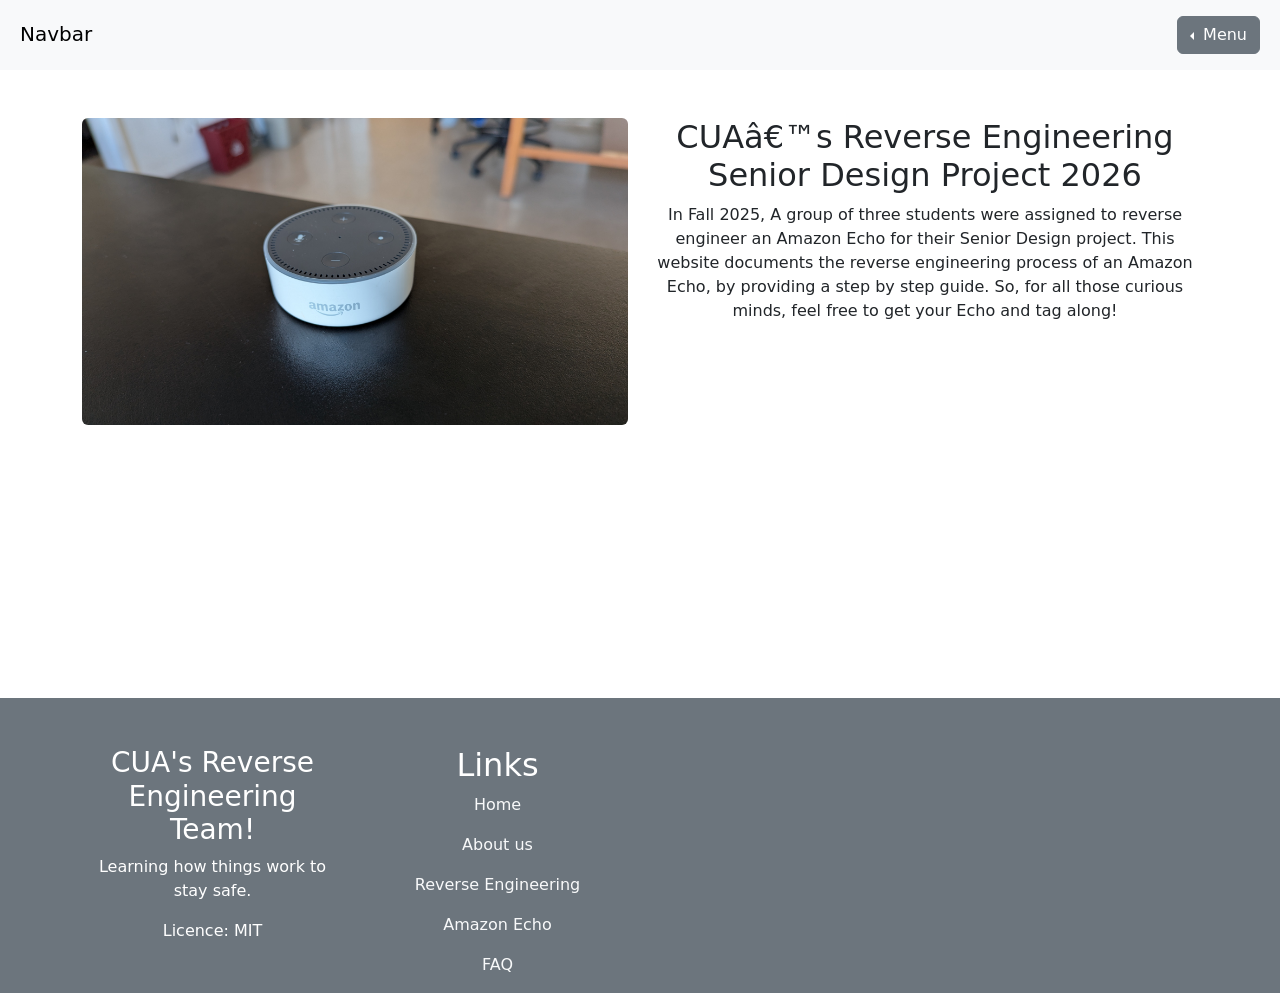
==== index.html @ dbf66ec4 "adding linkes and more pages" ====
<!DOCTYPE html>

<html>
    <head>
        <link href="https://cdn.jsdelivr.net/npm/bootstrap@5.3.8/dist/css/bootstrap.min.css" rel="stylesheet" integrity="sha384-sRIl4kxILFvY47J16cr9ZwB07vP4J8+LH7qKQnuqkuIAvNWLzeN8tE5YBujZqJLB" crossorigin="anonymous">
        <script src="https://cdn.jsdelivr.net/npm/@popperjs/core@2.11.8/dist/umd/popper.min.js" integrity="sha384-I7E8VVD/ismYTF4hNIPjVp/Zjvgyol6VFvRkX/vR+Vc4jQkC+hVqc2pM8ODewa9r" crossorigin="anonymous"></script>
        <script src="https://cdn.jsdelivr.net/npm/bootstrap@5.3.8/dist/js/bootstrap.min.js" integrity="sha384-G/EV+4j2dNv+tEPo3++6LCgdCROaejBqfUeNjuKAiuXbjrxilcCdDz6ZAVfHWe1Y" crossorigin="anonymous"></script>
    </head>
    <body>
        <nav class="navbar bg-body-tertiary">
            <div class="container-fluid d-flex">
                <div class="p-2 flex-grow-1">
                    <span class="navbar-brand mb-0 h1">Navbar</span>
                </div>
                <div class="p-2 dropstart">
                    <div class="dropdown">
                    <button class="btn btn-secondary dropdown-toggle" type="button" data-bs-toggle="dropdown" aria-expanded="false">
                        Menu
                    </button>
                    <ul class="dropdown-menu">
                        <li><a class="dropdown-item" href="index.html">Home</a></li>
                        <li><a class="dropdown-item" href="about_us.html">About us</a></li>
                        <li><a class="dropdown-item" href="reverse_engineering.html">Reverse Engineering</a></li>
                        <li><a class="dropdown-item" href="how_to.html">Amazon Echo</a></li>
                        <li><a class="dropdown-item" href="faq.html">FAQ</a></li>
                    </ul>
                    </div>
                </div>
            </div>
        </nav>

        <div class="container text-center mt-5">
            <div class="row">
                <div class="col">
                    <img src="images/echo.jpg" class="w-100 rounded float-start" alt="A white Amazon Echo">
                </div>
                <div class="col">
                    <h2>CUA’s Reverse Engineering Senior Design Project 2026</h2>
                    <p>
                        In Fall 2025, A group of three students were assigned to reverse engineer an Amazon 
                        Echo for their Senior Design project. This website documents the reverse engineering 
                        process of an Amazon Echo, by providing a step by step guide. So, for all those curious 
                        minds, feel free to get your Echo and tag along!
                    </p>
                </div>
            </div>
        </div>

        <div class="d-flex" style="height: 25vh;">
            <div class="vr opacity-0"></div>
        </div>

        <div class="container-fluid text-bg-secondary mt-5 pt-5">
            <div class="container text-center">
                <div class="row">
                    <div class="col">
                        <h3>CUA's Reverse Engineering Team!</h2>
                        <p>Learning how things work to stay safe.</p>
                        <p>Licence: MIT</p>
                    </div>

                    <div class="col">
                        <h2>Links</h2>
                        <p><a class="link-light link-offset-2 link-underline link-underline-opacity-0 link-underline-opacity-75-hover" href="index.html">Home</a></p>
                        <p><a class="link-light link-offset-2 link-underline link-underline-opacity-0 link-underline-opacity-75-hover" href="about_us.html">About us</a></p>
                        <p><a class="link-light link-offset-2 link-underline link-underline-opacity-0 link-underline-opacity-75-hover" href="reverse_engineering.html">Reverse Engineering</a></p>
                        <p><a class="link-light link-offset-2 link-underline link-underline-opacity-0 link-underline-opacity-75-hover" href="how_to.html">Amazon Echo</a></p>
                        <p><a class="link-light link-offset-2 link-underline link-underline-opacity-0 link-underline-opacity-75-hover" href="faq.html">FAQ</a></p>
                    </div>
                    <div class="col-6"></div>
                </div>
            </div>
        </div>
    </body>
</html>
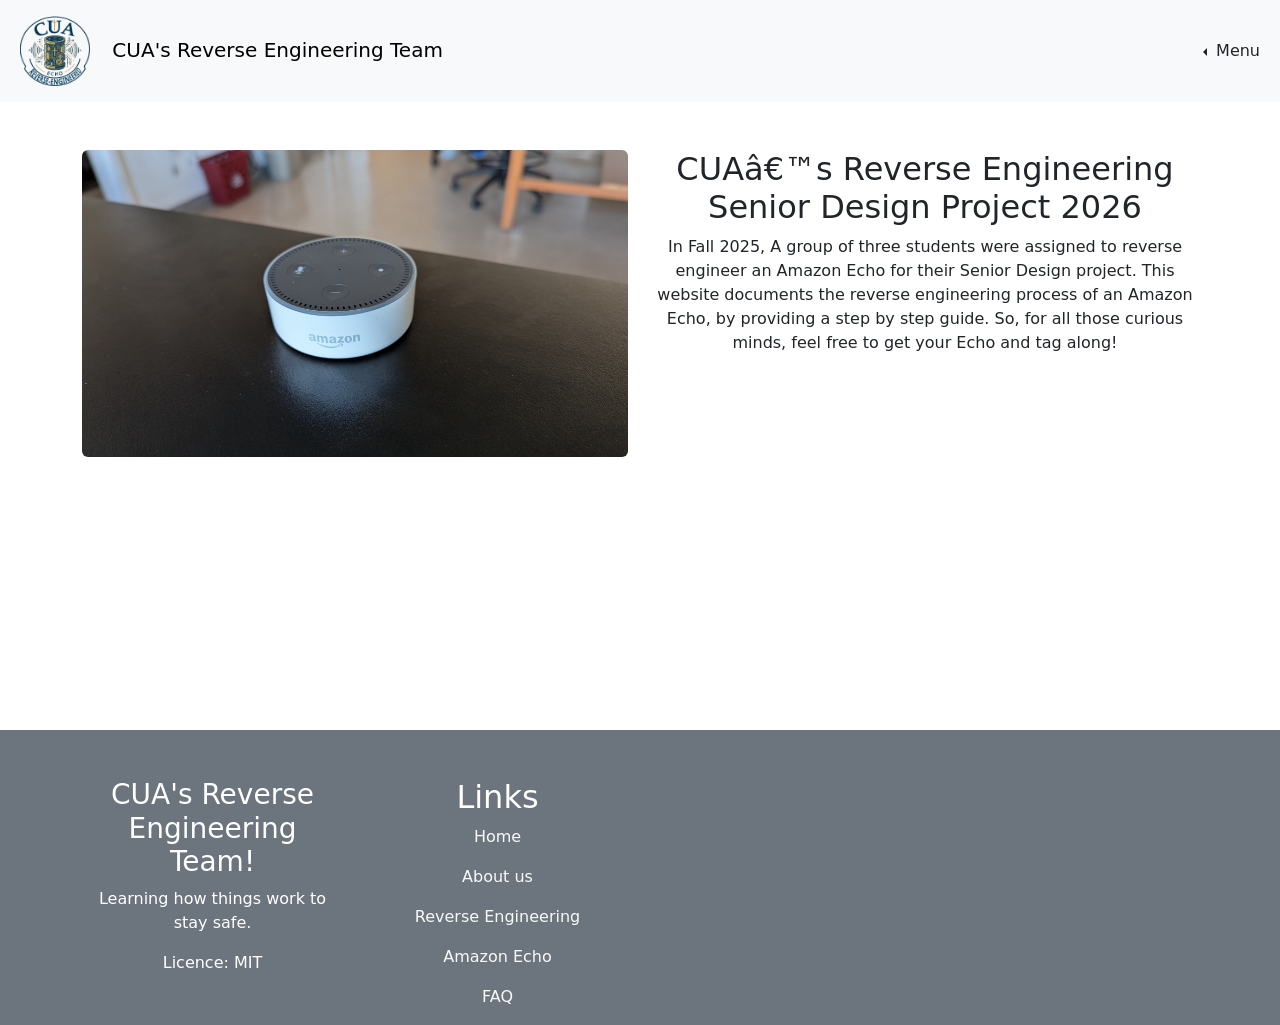
==== commit 7a5d4d5a: "Logo and how to content" ====
--- a/index.html
+++ b/index.html
@@ -10,11 +10,14 @@
         <nav class="navbar bg-body-tertiary">
             <div class="container-fluid d-flex">
                 <div class="p-2 flex-grow-1">
-                    <span class="navbar-brand mb-0 h1">Navbar</span>
+                        <a class="navbar-brand" href="#">
+                            <img src="images/logo.png" alt="logo" width="70" height="70">
+                        </a>
+                    <span class="navbar-brand mb-0 h1">CUA's Reverse Engineering Team</span>
                 </div>
                 <div class="p-2 dropstart">
                     <div class="dropdown">
-                    <button class="btn btn-secondary dropdown-toggle" type="button" data-bs-toggle="dropdown" aria-expanded="false">
+                    <button class="nav-link dropdown-toggle" type="button" data-bs-toggle="dropdown" aria-expanded="false">
                         Menu
                     </button>
                     <ul class="dropdown-menu">
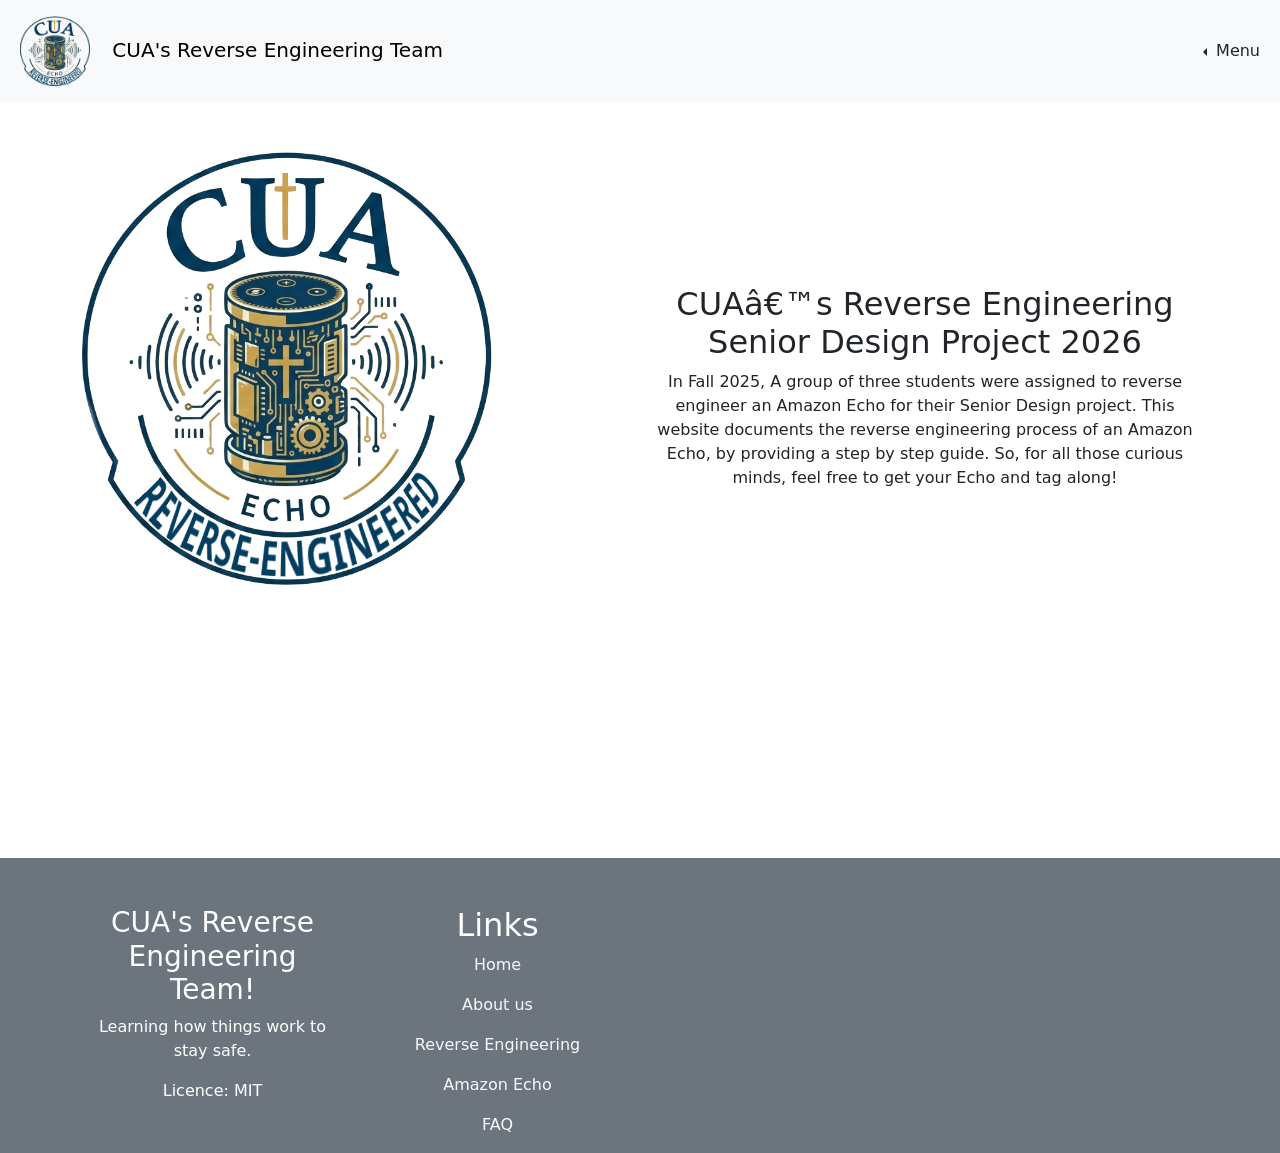
==== commit daaac7e0: "Add logo to index" ====
--- a/index.html
+++ b/index.html
@@ -35,9 +35,12 @@
         <div class="container text-center mt-5">
             <div class="row">
                 <div class="col">
-                    <img src="images/echo.jpg" class="w-100 rounded float-start" alt="A white Amazon Echo">
+                    <img src="images/logo.png" class="w-75 rounded float-start" alt="logo">
                 </div>
                 <div class="col">
+                    <div class="d-flex" style="height: 15vh;">
+                        <div class="vr opacity-0"></div>
+                    </div>
                     <h2>CUA’s Reverse Engineering Senior Design Project 2026</h2>
                     <p>
                         In Fall 2025, A group of three students were assigned to reverse engineer an Amazon 
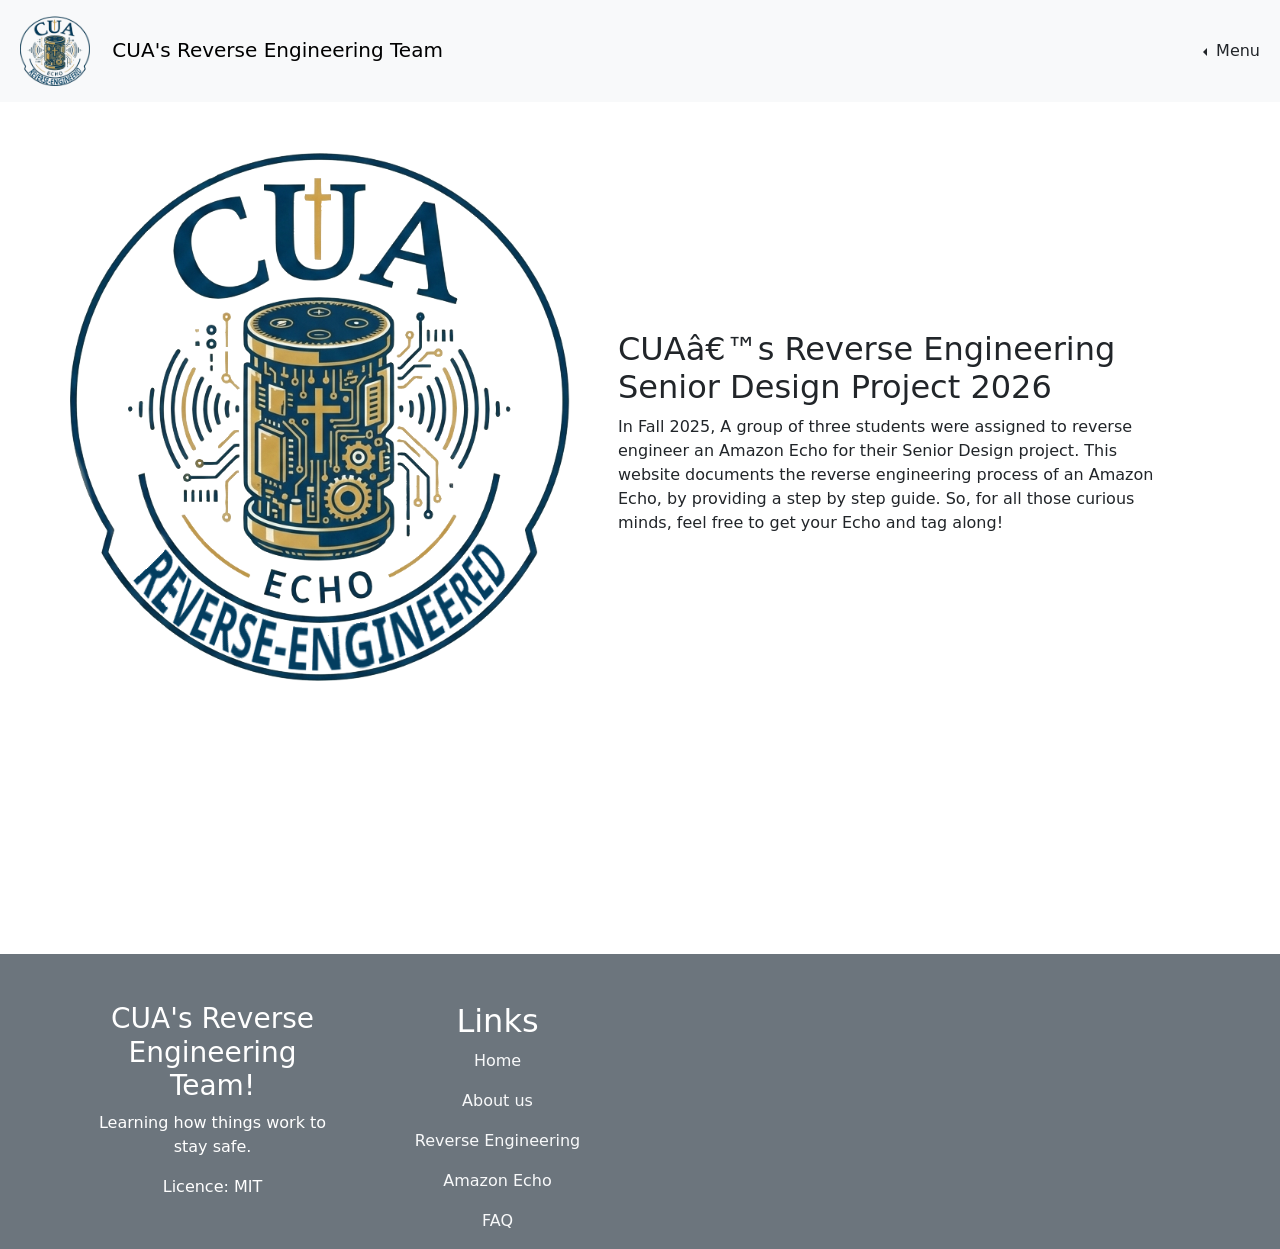
==== commit 03f9f7c7: "fixing flex to support multiple view ports" ====
--- a/index.html
+++ b/index.html
@@ -32,23 +32,21 @@
             </div>
         </nav>
 
-        <div class="container text-center mt-5">
-            <div class="row">
-                <div class="col">
-                    <img src="images/logo.png" class="w-75 rounded float-start" alt="logo">
+        <div class="d-flex flex-wrap justify-content-center mt-5">
+            <div style="width: 500px">
+                <img src="images/logo.png" alt="logo" class="img-fluid">
+            </div>
+            <div class="w-50 px-5">
+                <div class="d-flex" style="height: 20vh;">
+                    <div class="vr opacity-0"></div>
                 </div>
-                <div class="col">
-                    <div class="d-flex" style="height: 15vh;">
-                        <div class="vr opacity-0"></div>
-                    </div>
-                    <h2>CUA’s Reverse Engineering Senior Design Project 2026</h2>
-                    <p>
-                        In Fall 2025, A group of three students were assigned to reverse engineer an Amazon 
-                        Echo for their Senior Design project. This website documents the reverse engineering 
-                        process of an Amazon Echo, by providing a step by step guide. So, for all those curious 
-                        minds, feel free to get your Echo and tag along!
-                    </p>
-                </div>
+                <h2>CUA’s Reverse Engineering Senior Design Project 2026</h2>
+                <p>
+                    In Fall 2025, A group of three students were assigned to reverse engineer an Amazon 
+                    Echo for their Senior Design project. This website documents the reverse engineering 
+                    process of an Amazon Echo, by providing a step by step guide. So, for all those curious 
+                    minds, feel free to get your Echo and tag along!
+                </p>
             </div>
         </div>
 
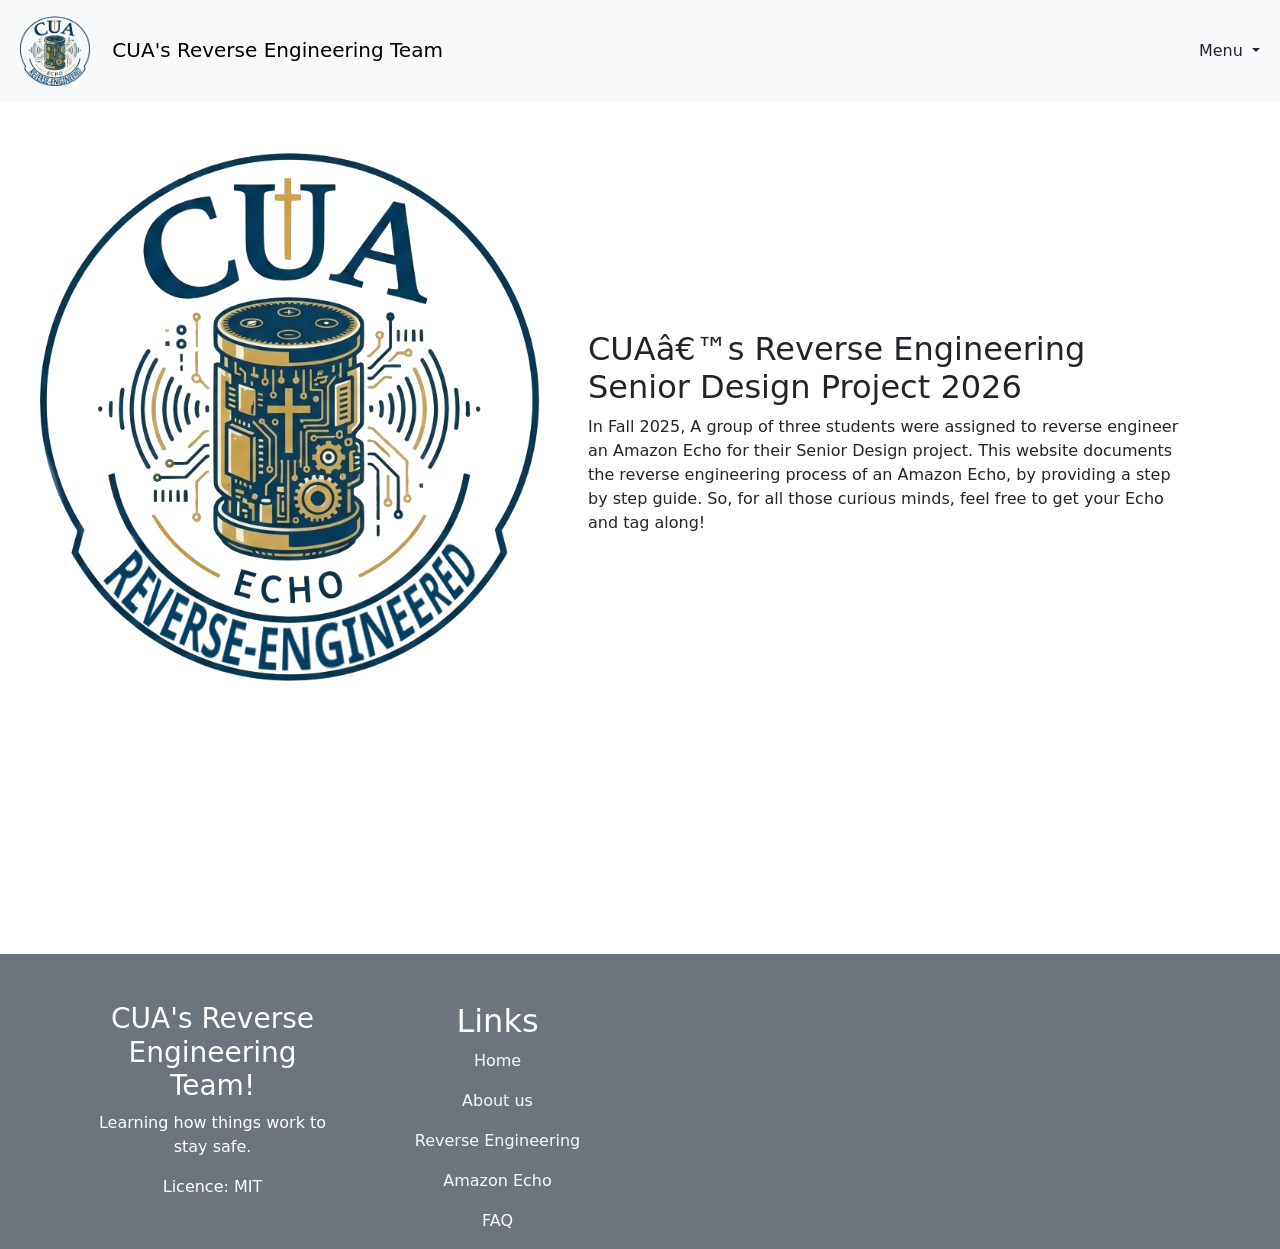
==== commit 6d604ab6: "fixing nav bar" ====
--- a/index.html
+++ b/index.html
@@ -8,26 +8,24 @@
     </head>
     <body>
         <nav class="navbar bg-body-tertiary">
-            <div class="container-fluid d-flex">
+            <div class="container-fluid d-flex justify-content-between">
                 <div class="p-2 flex-grow-1">
                         <a class="navbar-brand" href="#">
                             <img src="images/logo.png" alt="logo" width="70" height="70">
                         </a>
                     <span class="navbar-brand mb-0 h1">CUA's Reverse Engineering Team</span>
                 </div>
-                <div class="p-2 dropstart">
-                    <div class="dropdown">
-                    <button class="nav-link dropdown-toggle" type="button" data-bs-toggle="dropdown" aria-expanded="false">
-                        Menu
-                    </button>
-                    <ul class="dropdown-menu">
-                        <li><a class="dropdown-item" href="index.html">Home</a></li>
-                        <li><a class="dropdown-item" href="about_us.html">About us</a></li>
-                        <li><a class="dropdown-item" href="reverse_engineering.html">Reverse Engineering</a></li>
-                        <li><a class="dropdown-item" href="how_to.html">Amazon Echo</a></li>
-                        <li><a class="dropdown-item" href="faq.html">FAQ</a></li>
-                    </ul>
-                    </div>
+                <div class="p-2 dropdown">
+                <button class="nav-link dropdown-toggle" type="button" data-bs-toggle="dropdown" aria-expanded="false">
+                    Menu
+                </button>
+                <ul class="dropdown-menu dropdown-menu-end">
+                    <li><a class="dropdown-item" href="index.html">Home</a></li>
+                    <li><a class="dropdown-item" href="about_us.html">About us</a></li>
+                    <li><a class="dropdown-item" href="reverse_engineering.html">Reverse Engineering</a></li>
+                    <li><a class="dropdown-item" href="how_to.html">Amazon Echo</a></li>
+                    <li><a class="dropdown-item" href="faq.html">FAQ</a></li>
+                </ul>
                 </div>
             </div>
         </nav>
@@ -36,7 +34,7 @@
             <div style="width: 500px">
                 <img src="images/logo.png" alt="logo" class="img-fluid">
             </div>
-            <div class="w-50 px-5">
+            <div class="px-5" style="width:700px">
                 <div class="d-flex" style="height: 20vh;">
                     <div class="vr opacity-0"></div>
                 </div>
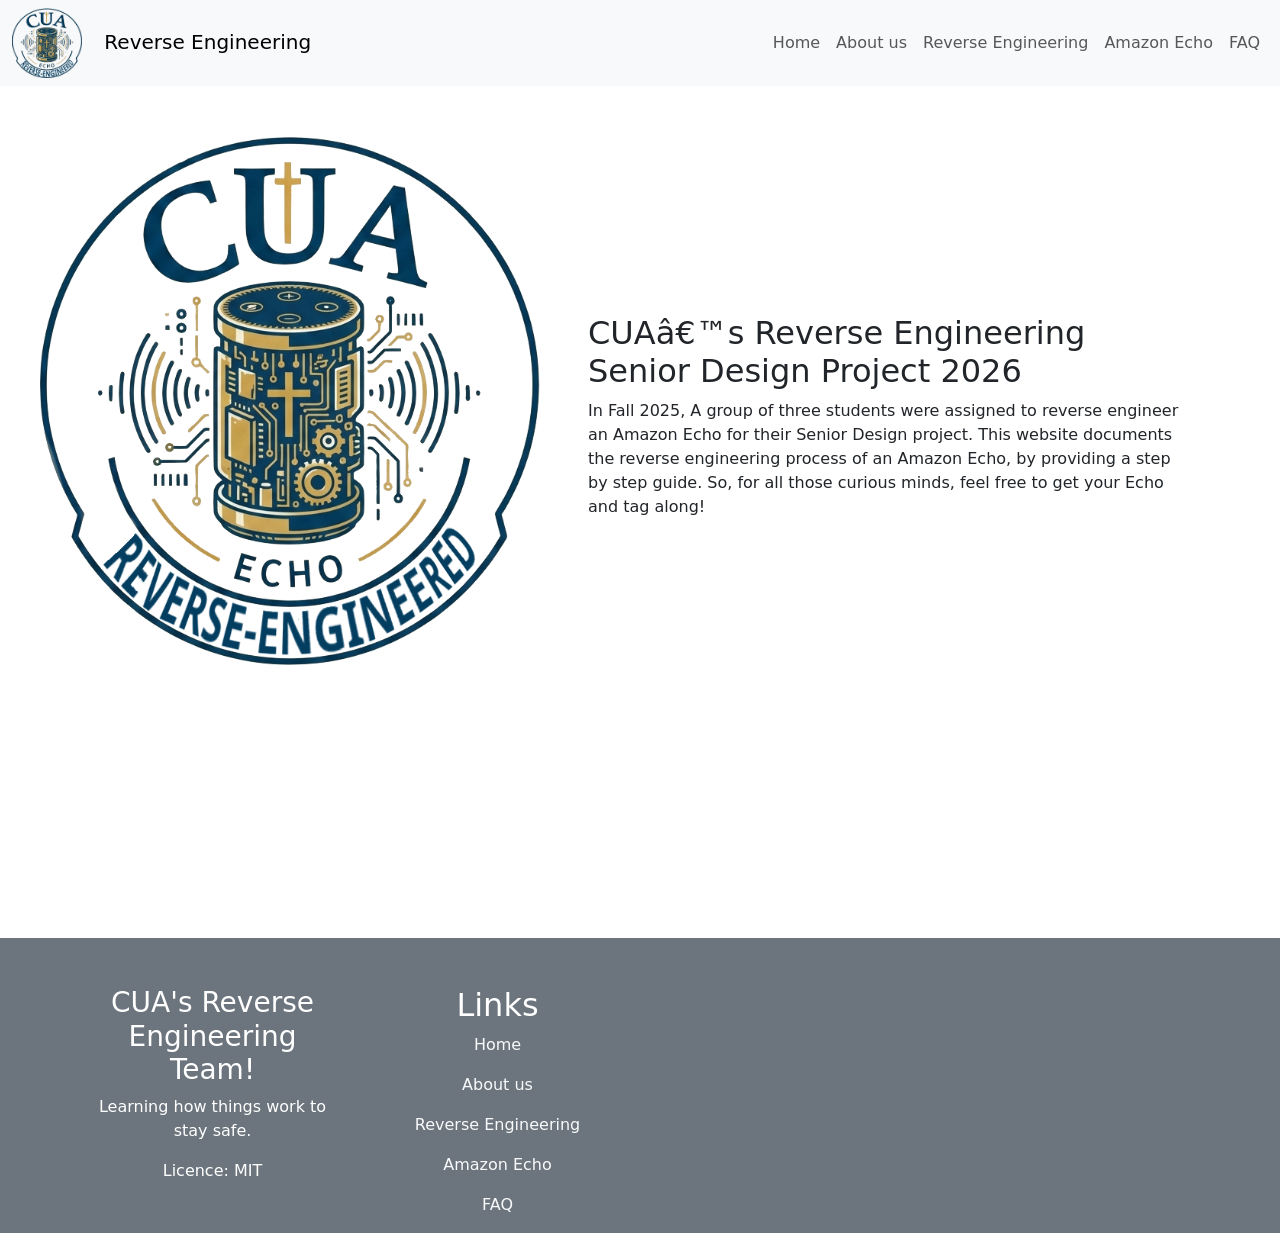
==== commit 9df580fd: "adding media support" ====
--- a/index.html
+++ b/index.html
@@ -5,28 +5,38 @@
         <link href="https://cdn.jsdelivr.net/npm/bootstrap@5.3.8/dist/css/bootstrap.min.css" rel="stylesheet" integrity="sha384-sRIl4kxILFvY47J16cr9ZwB07vP4J8+LH7qKQnuqkuIAvNWLzeN8tE5YBujZqJLB" crossorigin="anonymous">
         <script src="https://cdn.jsdelivr.net/npm/@popperjs/core@2.11.8/dist/umd/popper.min.js" integrity="sha384-I7E8VVD/ismYTF4hNIPjVp/Zjvgyol6VFvRkX/vR+Vc4jQkC+hVqc2pM8ODewa9r" crossorigin="anonymous"></script>
         <script src="https://cdn.jsdelivr.net/npm/bootstrap@5.3.8/dist/js/bootstrap.min.js" integrity="sha384-G/EV+4j2dNv+tEPo3++6LCgdCROaejBqfUeNjuKAiuXbjrxilcCdDz6ZAVfHWe1Y" crossorigin="anonymous"></script>
+        <meta name="viewport" content="width=device-width, initial-scale=1.0">
     </head>
     <body>
-        <nav class="navbar bg-body-tertiary">
+        <nav class="navbar navbar-expand-lg navbar-light bg-light">
             <div class="container-fluid d-flex justify-content-between">
-                <div class="p-2 flex-grow-1">
-                        <a class="navbar-brand" href="#">
-                            <img src="images/logo.png" alt="logo" width="70" height="70">
-                        </a>
-                    <span class="navbar-brand mb-0 h1">CUA's Reverse Engineering Team</span>
-                </div>
-                <div class="p-2 dropdown">
-                <button class="nav-link dropdown-toggle" type="button" data-bs-toggle="dropdown" aria-expanded="false">
-                    Menu
+            <!-- Brand/Logo -->
+            <div >
+                <a class="navbar-brand" href="#">
+                    <img src="images/logo.png" alt="logo" width="70" height="70">
+                </a>
+                <span class="navbar-brand mb-0 h5">Reverse Engineering</span>
+            </div>
+
+            <!-- Toggler Button for Small Screens -->
+            <div class="d-flex justify-content-end">
+                <button class="navbar-toggler" type="button" data-bs-toggle="collapse" data-bs-target="#navbarNav" aria-controls="navbarNav" aria-expanded="false" aria-label="Toggle navigation">
+                    <span class="navbar-toggler-icon"></span>
                 </button>
-                <ul class="dropdown-menu dropdown-menu-end">
-                    <li><a class="dropdown-item" href="index.html">Home</a></li>
-                    <li><a class="dropdown-item" href="about_us.html">About us</a></li>
-                    <li><a class="dropdown-item" href="reverse_engineering.html">Reverse Engineering</a></li>
-                    <li><a class="dropdown-item" href="how_to.html">Amazon Echo</a></li>
-                    <li><a class="dropdown-item" href="faq.html">FAQ</a></li>
+            </div>
+
+            <!-- Navbar Links (Collapsible) -->
+            <div class="d-flex justify-content-end">
+                <div class="collapse navbar-collapse" id="navbarNav">
+                <ul class="navbar-nav">
+                    <li class="nav-item"><a class="nav-link" href="index.html">Home</a></li>
+                    <li class="nav-item"><a class="nav-link" href="about_us.html">About us</a></li>
+                    <li class="nav-item"><a class="nav-link" href="reverse_engineering.html">Reverse Engineering</a></li>
+                    <li class="nav-item"><a class="nav-link" href="how_to.html">Amazon Echo</a></li>
+                    <li class="nav-item"><a class="nav-link" href="faq.html">FAQ</a></li>
                 </ul>
                 </div>
+            </div>
             </div>
         </nav>
 
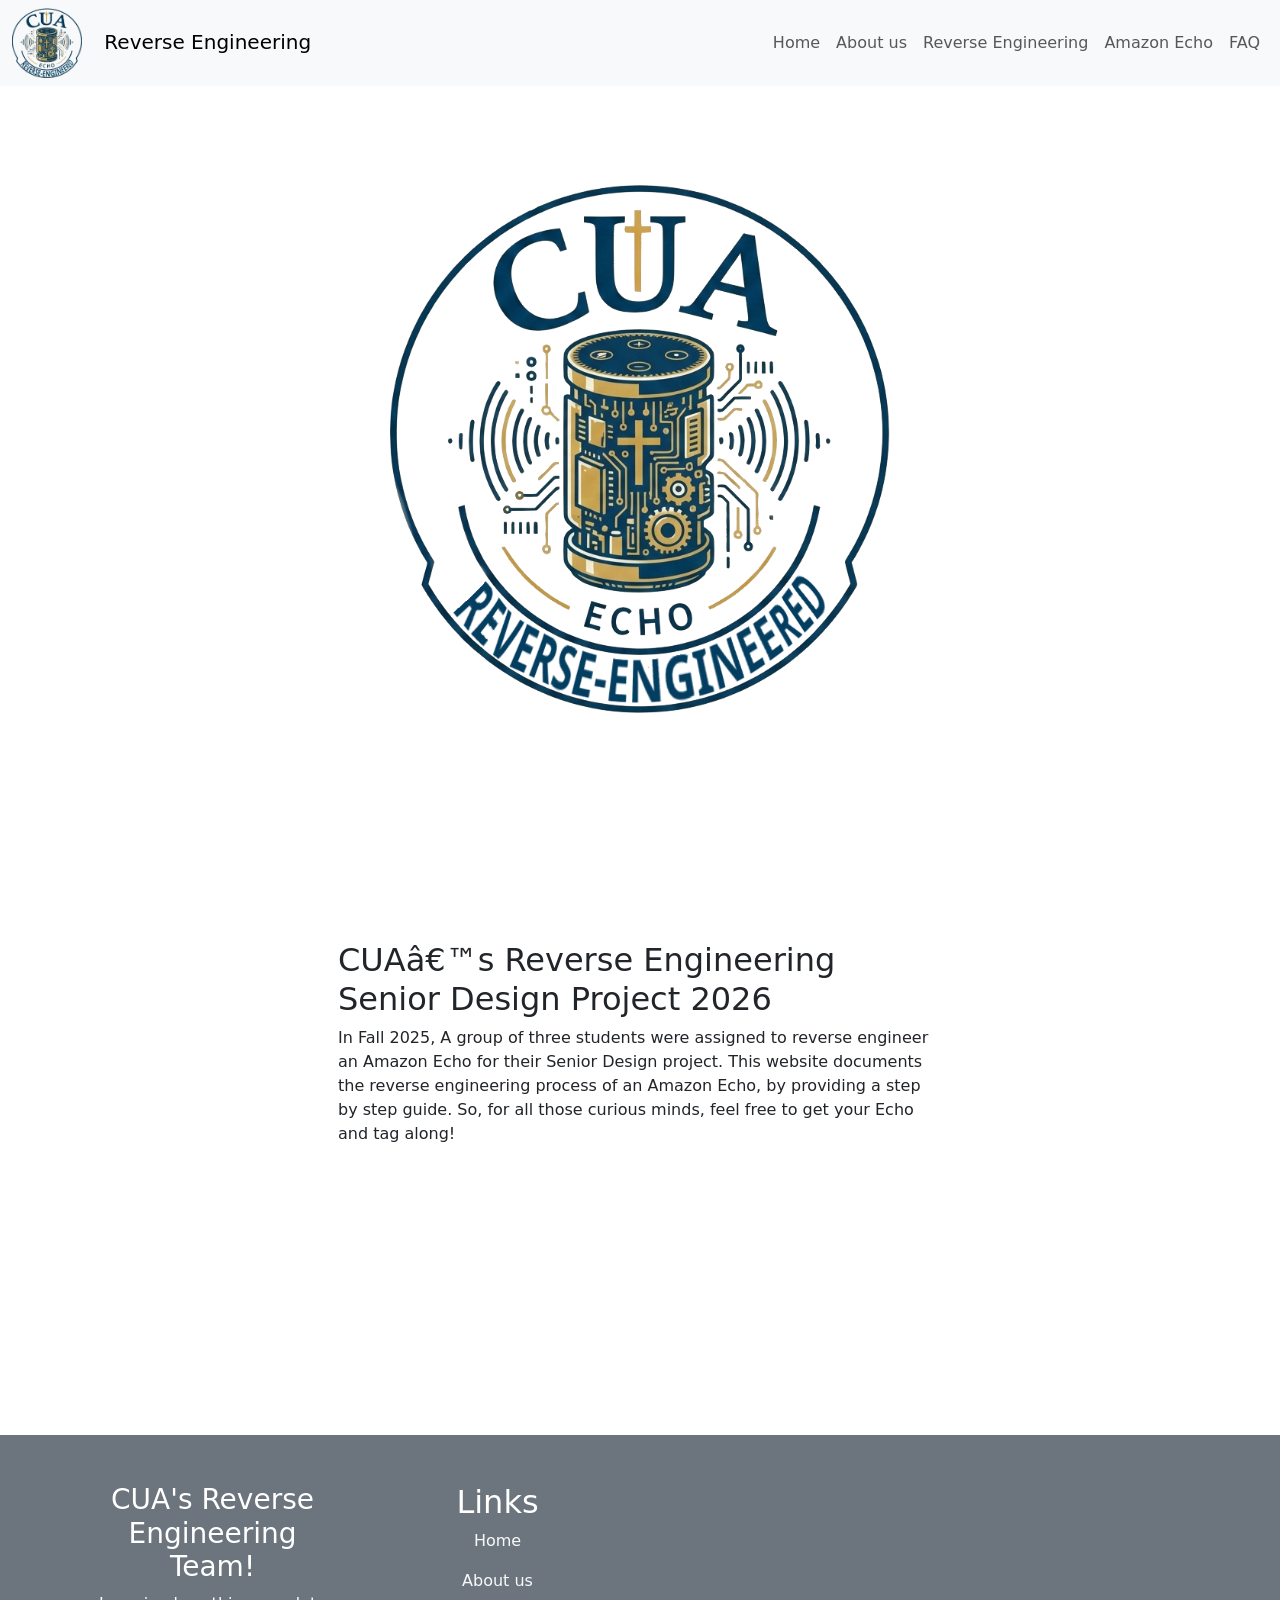
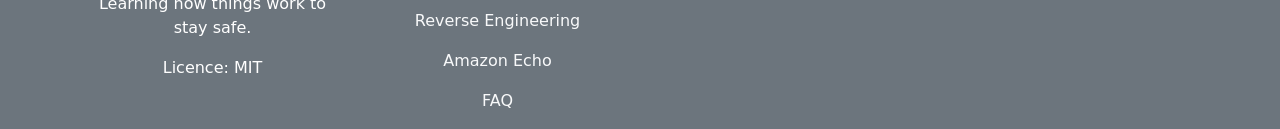
==== commit 0f270118: "fixing index img" ====
--- a/index.html
+++ b/index.html
@@ -41,7 +41,7 @@
         </nav>
 
         <div class="d-flex flex-wrap justify-content-center mt-5">
-            <div style="width: 500px">
+            <div style="width: 500px" class="m-5">
                 <img src="images/logo.png" alt="logo" class="img-fluid">
             </div>
             <div class="px-5" style="width:700px">
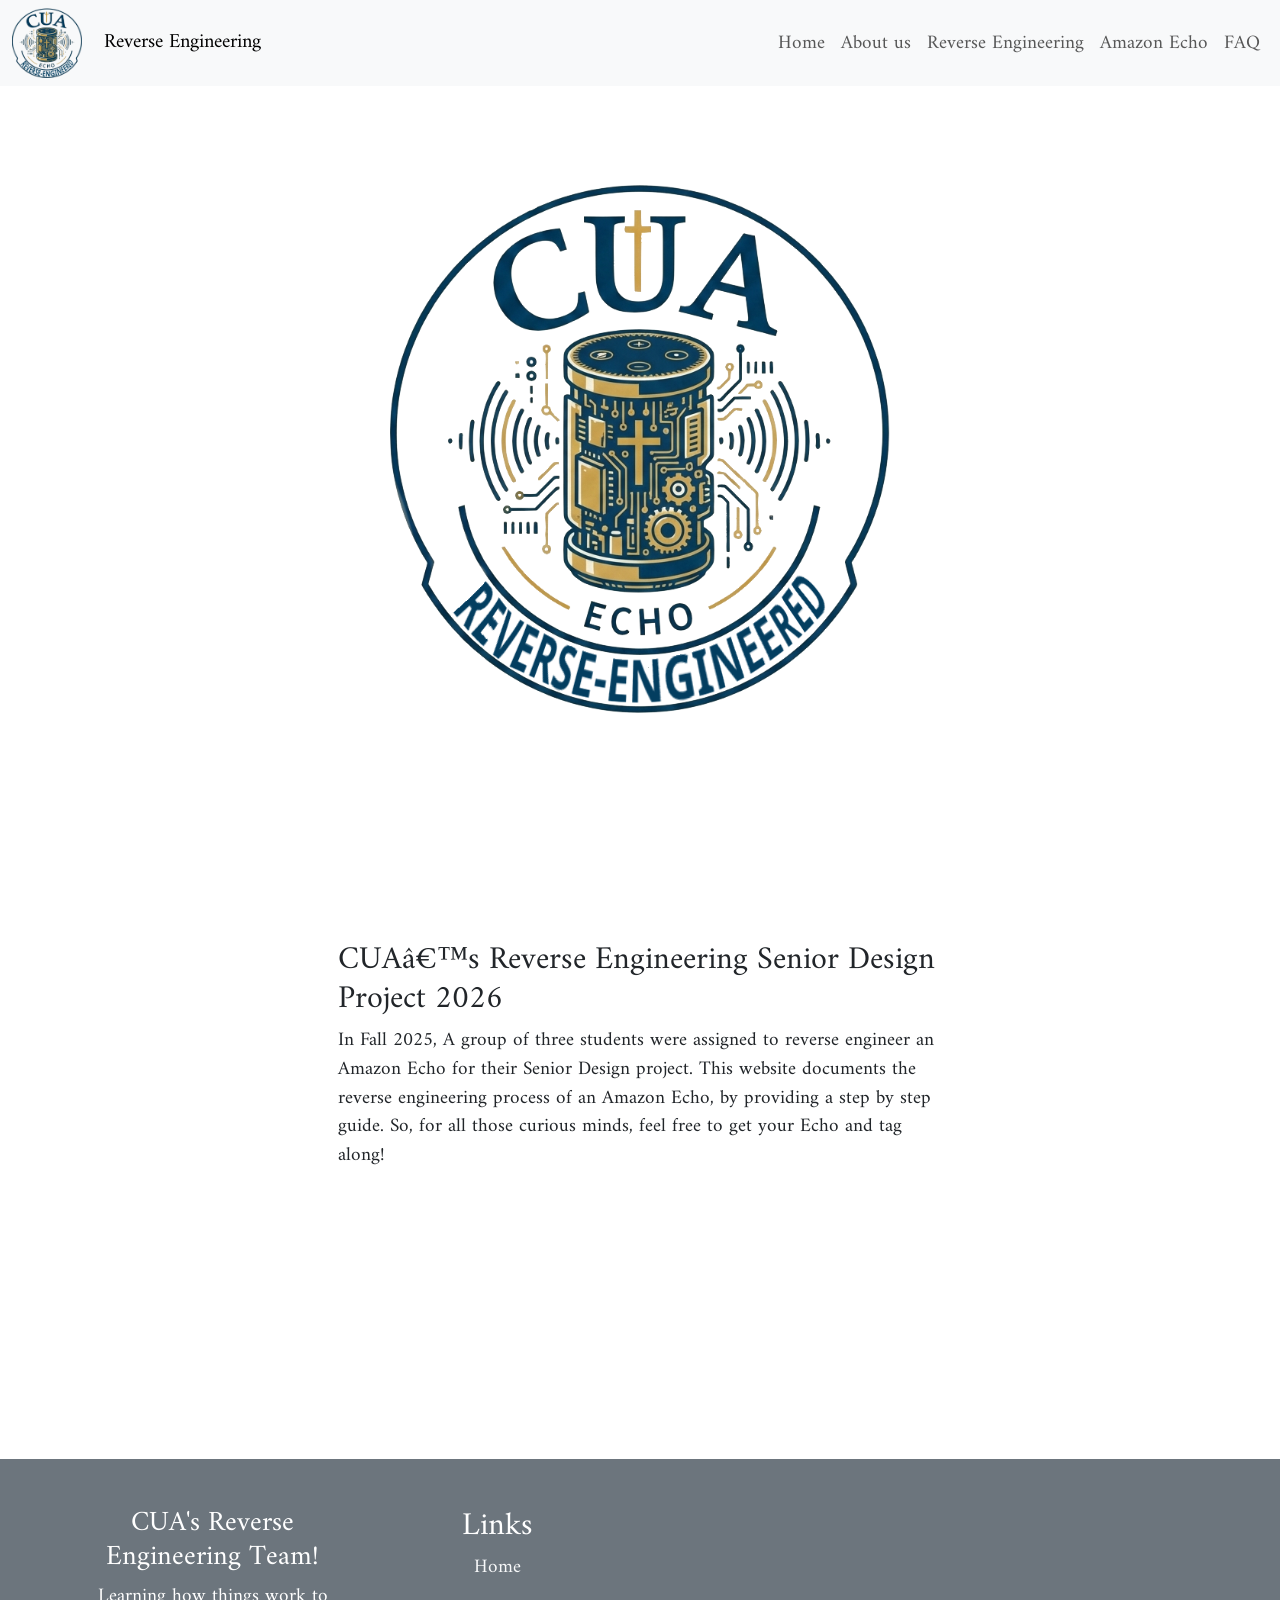
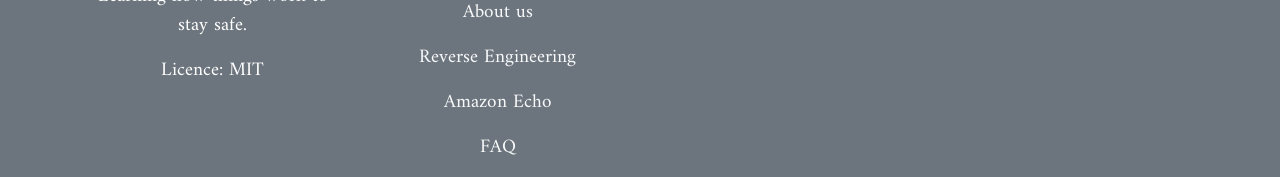
==== commit 471d9346: "update font" ====
--- a/index.html
+++ b/index.html
@@ -6,6 +6,10 @@
         <script src="https://cdn.jsdelivr.net/npm/@popperjs/core@2.11.8/dist/umd/popper.min.js" integrity="sha384-I7E8VVD/ismYTF4hNIPjVp/Zjvgyol6VFvRkX/vR+Vc4jQkC+hVqc2pM8ODewa9r" crossorigin="anonymous"></script>
         <script src="https://cdn.jsdelivr.net/npm/bootstrap@5.3.8/dist/js/bootstrap.min.js" integrity="sha384-G/EV+4j2dNv+tEPo3++6LCgdCROaejBqfUeNjuKAiuXbjrxilcCdDz6ZAVfHWe1Y" crossorigin="anonymous"></script>
         <meta name="viewport" content="width=device-width, initial-scale=1.0">
+        <link rel="preconnect" href="https://fonts.googleapis.com">
+        <link rel="preconnect" href="https://fonts.gstatic.com" crossorigin>
+        <link href="https://fonts.googleapis.com/css2?family=Amiri:ital,wght@0,400;0,700;1,400;1,700&family=Cookie&display=swap" rel="stylesheet">
+        <link rel="stylesheet" href="styles.css">
     </head>
     <body>
         <nav class="navbar navbar-expand-lg navbar-light bg-light">
--- a/styles.css
+++ b/styles.css
@@ -0,0 +1,30 @@
+/* This is a CSS comment */
+
+body {
+    font-family: "Amiri", serif;
+    font-size: 120%;
+}
+
+.amiri-regular {
+  font-family: "Amiri", serif;
+  font-weight: 400;
+  font-style: normal;
+}
+
+.amiri-bold {
+  font-family: "Amiri", serif;
+  font-weight: 700;
+  font-style: normal;
+}
+
+.amiri-regular-italic {
+  font-family: "Amiri", serif;
+  font-weight: 400;
+  font-style: italic;
+}
+
+.amiri-bold-italic {
+  font-family: "Amiri", serif;
+  font-weight: 700;
+  font-style: italic;
+}
